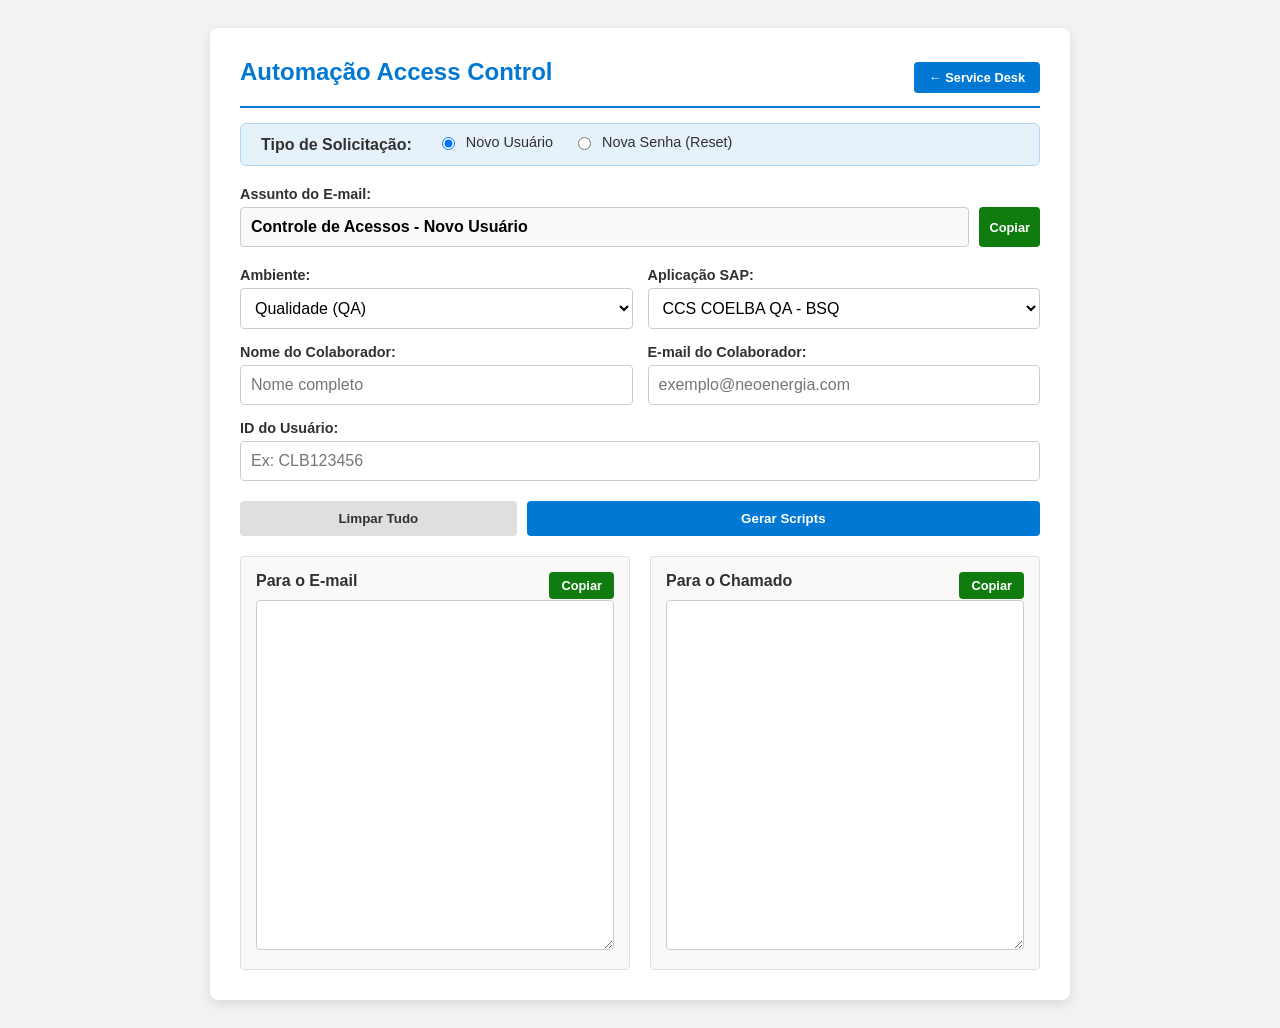
==== access-control.html @ d4c7c762 "feat: access control scripts" ====
<!doctype html>
<html lang="pt-BR">
  <head>
    <meta charset="UTF-8" />
    <meta name="viewport" content="width=device-width, initial-scale=1.0" />
    <title>Access Control - Scripts Neoenergia</title>
    <link rel="stylesheet" href="css/style.css" />
  </head>
  <body>
    <div class="container">
      <div
        style="
          display: flex;
          justify-content: space-between;
          align-items: center;
          border-bottom: 2px solid var(--primary);
          margin-bottom: 15px;
          padding-bottom: 10px;
        "
      >
        <h2 style="border: none; margin: 0">Automação Access Control</h2>
        <a href="index.html" class="btn-nav">← Service Desk</a>
      </div>

      <div class="type-selector">
        <span class="type-label">Tipo de Solicitação:</span>
        <div class="radio-group">
          <label class="radio-option"
            ><input
              type="radio"
              name="acao"
              value="novo"
              checked
              onchange="toggleCamposAC()"
            />
            Novo Usuário</label
          >
          <label class="radio-option"
            ><input
              type="radio"
              name="acao"
              value="senha"
              onchange="toggleCamposAC()"
            />
            Nova Senha (Reset)</label
          >
        </div>
      </div>

      <div class="field" style="margin-bottom: 20px">
        <label>Assunto do E-mail:</label>
        <div style="display: flex; gap: 10px">
          <input
            type="text"
            id="outAssunto"
            readonly
            style="background: #f9f9f9; font-weight: bold"
          />
          <button
            class="btn-copy"
            onclick="execCopiar('outAssunto', this)"
            style="position: static; padding: 10px"
          >
            Copiar
          </button>
        </div>
      </div>

      <div class="input-group">
        <div class="field">
          <label>Ambiente:</label>
          <select id="ambiente" onchange="atualizarListaSAPs()">
            <option value="QA">Qualidade (QA)</option>
            <option value="DEV">Desenvolvimento (DEV)</option>
            <option value="HANA">SAP HANA</option>
          </select>
        </div>
        <div class="field">
          <label>Aplicação SAP:</label>
          <select id="sap_aplicacao"></select>
        </div>
        <div class="field">
          <label>Nome do Colaborador:</label
          ><input type="text" id="nome" placeholder="Nome completo" />
        </div>
        <div class="field">
          <label>E-mail do Colaborador:</label
          ><input
            type="text"
            id="email_colaborador"
            placeholder="exemplo@neoenergia.com"
          />
        </div>
        <div class="field" id="campoID" style="grid-column: span 2">
          <label>ID do Usuário:</label
          ><input type="text" id="usuario_id" placeholder="Ex: CLB123456" />
        </div>
        <div class="field hidden" id="campoSenhaAC" style="grid-column: span 2">
          <label>Senha Gerada:</label><input type="text" id="senha_ac" />
        </div>
      </div>

      <div class="buttons">
        <button class="btn-clear" onclick="limparCamposAC()">
          Limpar Tudo
        </button>
        <button class="btn-generate" onclick="gerarScriptsAC()">
          Gerar Scripts
        </button>
      </div>

      <div class="output-section">
        <div class="output-box">
          <div class="output-header"><h3>Para o E-mail</h3></div>
          <button class="btn-copy" onclick="execCopiar('outEmailAC', this)">
            Copiar
          </button>
          <textarea id="outEmailAC" readonly></textarea>
        </div>
        <div class="output-box">
          <div class="output-header"><h3>Para o Chamado</h3></div>
          <button class="btn-copy" onclick="execCopiar('outChamadoAC', this)">
            Copiar
          </button>
          <textarea id="outChamadoAC" readonly></textarea>
        </div>
      </div>
    </div>
    <script src="js/saps.js"></script>
    <script type="module" src="js/main-ac.js"></script>
  </body>
</html>
---- css/style.css ----
/* Configurações Globais e Cores */
:root {
  --primary: #0078d4;
  --bg: #f3f2f1;
  --card: #ffffff;
  --text: #323130;
  --green-copy: #107c10;
  --green-hover: #0b5a0b;
}

body {
  font-family: "Segoe UI", Tahoma, Geneva, Verdana, sans-serif;
  background-color: var(--bg);
  color: var(--text);
  padding: 20px;
  display: flex;
  justify-content: center;
}

.container {
  background-color: var(--card);
  padding: 30px;
  border-radius: 8px;
  box-shadow: 0 4px 12px rgba(0, 0, 0, 0.1);
  width: 100%;
  max-width: 800px;
}

h2 {
  margin-top: 0;
  color: var(--primary);
  border-bottom: 2px solid var(--primary);
  padding-bottom: 10px;
}

/* Seletor de Tipo */
.type-selector {
  background-color: #e6f2fa;
  padding: 10px 20px; 
  border-radius: 6px;
  margin-bottom: 20px;
  border: 1px solid #b3d6f2;
  display: flex;
  align-items: center;
  min-height: auto;
}

.type-label {
  font-weight: 600;
  margin-right: 25px;
}

.radio-group {
  display: flex;
  gap: 20px;
  flex-wrap: wrap;
}

.radio-option {
  display: flex;
  align-items: center;
  gap: 8px; 
  cursor: pointer;
  font-weight: normal;
  white-space: nowrap;
}

/* Grid de Inputs */
.input-group {
  display: grid;
  grid-template-columns: 1fr 1fr;
  gap: 15px;
  margin-bottom: 20px;
}

.field {
  display: flex;
  flex-direction: column;
}

label {
  font-weight: 600;
  margin-bottom: 5px;
  font-size: 0.9rem;
}

input,
select {
  padding: 10px;
  border: 1px solid #ccc;
  border-radius: 4px;
  font-size: 1rem;
  width: 100%;
  box-sizing: border-box;
}

select {
  background-color: white;
  cursor: pointer;
}

input:focus,
select:focus {
  outline: none;
  border-color: var(--primary);
  box-shadow: 0 0 0 2px rgba(0, 120, 212, 0.2);
}

/* Botões de Ação */
.buttons {
  display: flex;
  gap: 10px;
  margin-bottom: 20px;
}

button {
  cursor: pointer;
  padding: 10px 20px;
  border: none;
  border-radius: 4px;
  font-weight: 600;
  transition: background 0.2s;
}

.btn-generate {
  background-color: var(--primary);
  color: white;
  flex: 2;
}

.btn-generate:hover {
  background-color: #005a9e;
}

.btn-clear {
  background-color: #e1dfdd;
  color: #323130;
  flex: 1;
}

/* Botão de Navegação (Voltar / Access Control) */
.btn-nav {
    background-color: var(--primary);
    color: white;
    text-decoration: none;
    padding: 8px 15px;
    border-radius: 4px;
    font-weight: 600;
    font-size: 0.8rem;
    transition: background 0.2s;
    display: inline-block;
}

.btn-nav:hover {
    background-color: #005a9e;
    color: white;
}

/* Secção de Output e Botão Copiar */
.output-section {
  display: grid;
  grid-template-columns: 1fr 1fr;
  gap: 20px;
}

.output-box {
  background: #faf9f8;
  padding: 15px;
  border: 1px solid #e1dfdd;
  border-radius: 4px;
  position: relative;
}

.output-header {
  display: flex;
  justify-content: space-between;
  align-items: center;
  margin-bottom: 10px;
}

.output-header h3 {
  margin: 0;
  font-size: 1rem;
}

textarea {
  width: 100%;
  height: 350px;
  resize: vertical;
  border: 1px solid #ccc;
  border-radius: 4px;
  font-family: monospace;
  padding: 10px;
  box-sizing: border-box;
}

.btn-copy {
  background-color: var(--green-copy);
  color: white;
  font-size: 0.8rem;
  padding: 6px 12px;
  font-weight: 600;
  position: absolute; 
  top: 15px;
  right: 15px;
  z-index: 10;
}

.btn-copy:hover {
  background-color: var(--green-hover);
}

.hidden {
  display: none !important;
}

/* Responsividade */
@media (max-width: 600px) {
  .input-group,
  .output-section {
    grid-template-columns: 1fr;
  }
  .btn-copy {
    position: static;
    margin-bottom: 10px;
  }
}
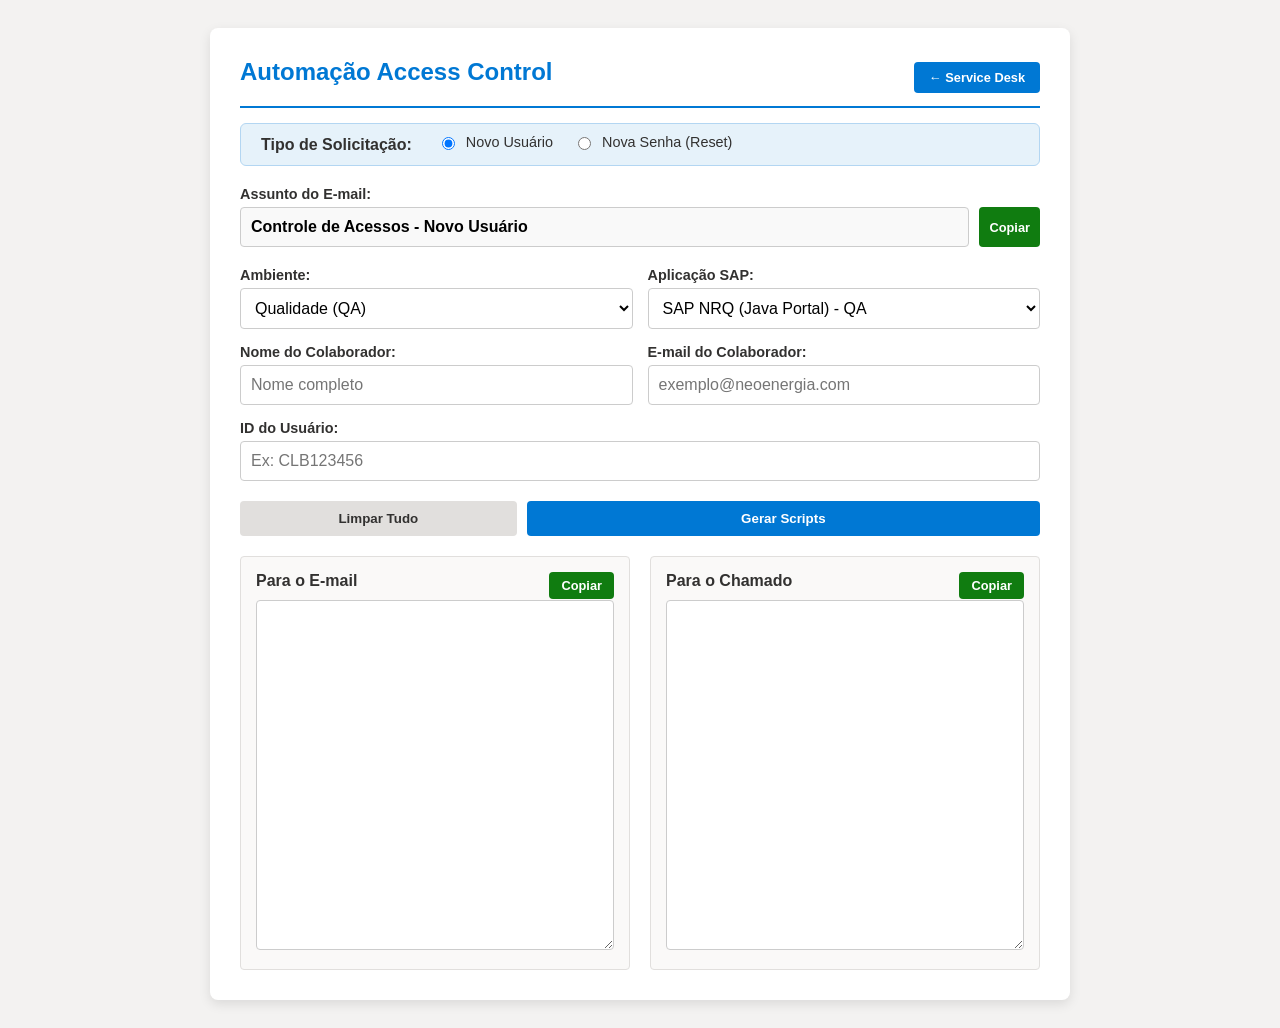
==== commit 8548ba07: "fix: lista de ambientes e aplicações" ====
--- a/access-control.html
+++ b/access-control.html
@@ -72,7 +72,9 @@
           <select id="ambiente" onchange="atualizarListaSAPs()">
             <option value="QA">Qualidade (QA)</option>
             <option value="DEV">Desenvolvimento (DEV)</option>
-            <option value="HANA">SAP HANA</option>
+            <option value="HANA">SAP (HANA)</option>
+            <option value="GCO">GCO/YGCO</option>
+            <option value="SGD">SGD</option>
           </select>
         </div>
         <div class="field">
@@ -97,6 +99,21 @@
         </div>
         <div class="field hidden" id="campoSenhaAC" style="grid-column: span 2">
           <label>Senha Gerada:</label><input type="text" id="senha_ac" />
+        </div>
+        <div
+          class="field hidden"
+          id="opcaoGCO"
+          style="
+            grid-column: span 2;
+            flex-direction: row;
+            align-items: center;
+            gap: 10px;
+          "
+        >
+          <input type="checkbox" id="gco_check" style="width: auto" />
+          <label for="gco_check" style="margin: 0"
+            >Usuário já existente no GCO?</label
+          >
         </div>
       </div>
 
